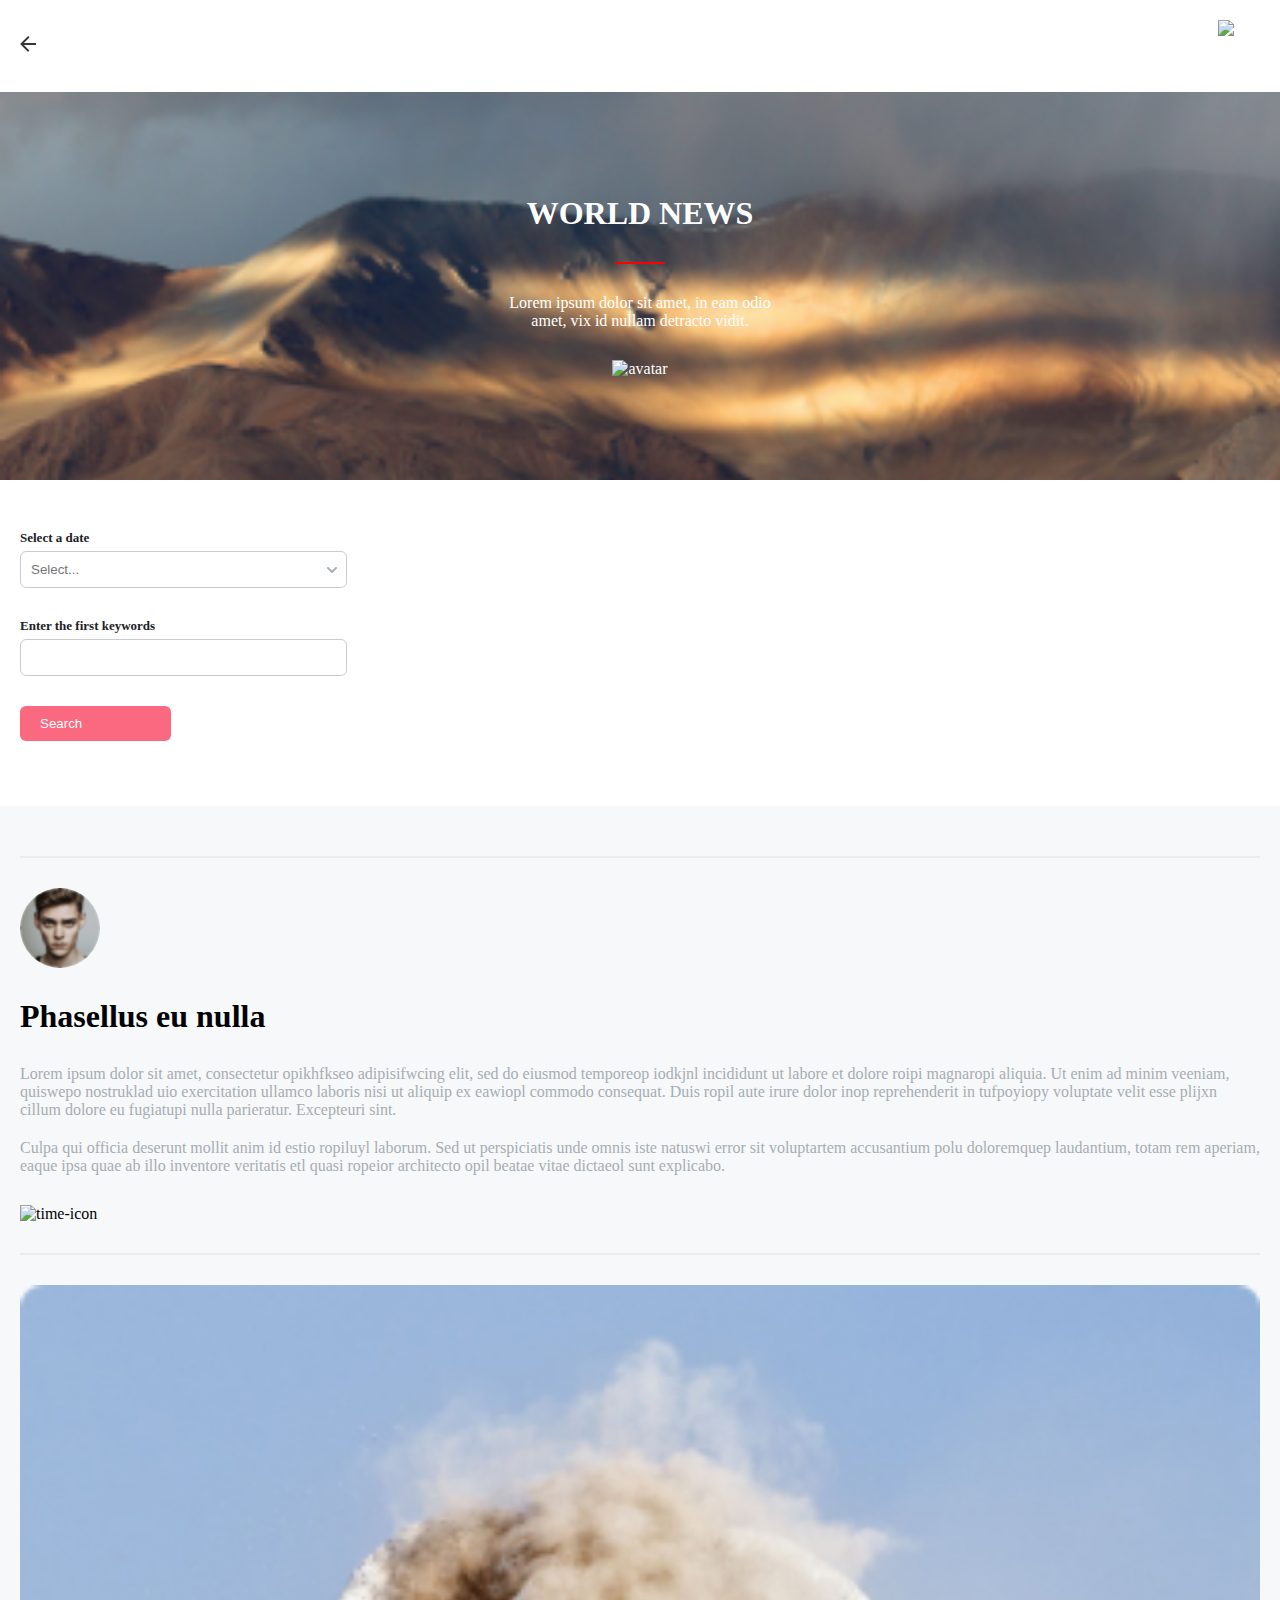
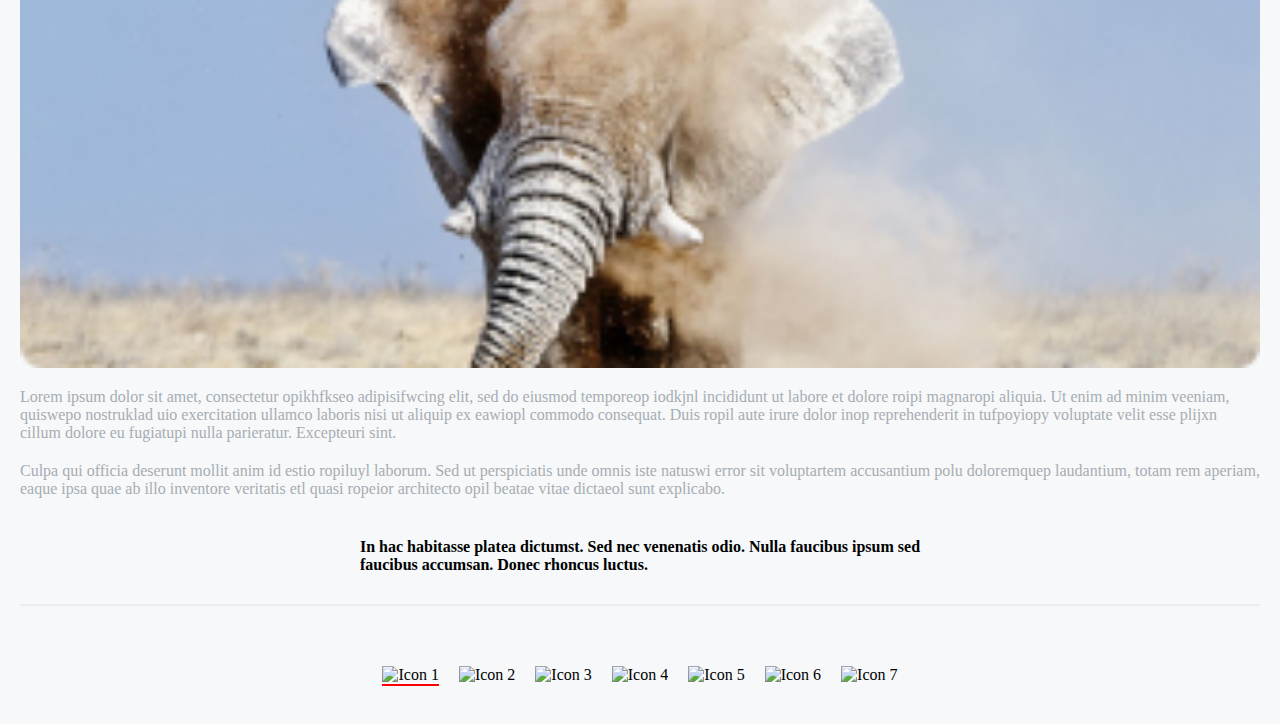
==== secondpage.html @ 63f8e37c "change" ====
<!DOCTYPE html>
<html lang="en">
<head>
    <meta charset="UTF-8">
    <meta name="viewport" content="width=device-width, initial-scale=1.0">
    <title>Document</title>
    <link rel="stylesheet" href="secondpage.css">
    <link rel="stylesheet" href="secondpage.css">
</head>
<body>
    <div class="container">
    <!-- header -->
    <header>
        <div class="logo">
            <img  class="logo" src="/icons/Arrow Back.png" alt="Your Logo">
        </div>
        
        <div class="avatar" onclick="openUserProfile">
            <img src="/unilab-project-responsive/icons/filter.png" alt="Avatar Icon">
        </div>
    </header>

    <!--  photo-container -->

    <section class="photo-container">
        <div class="photo-content">
            <h2 class="title">WORLD NEWS</h2>
            <div class="line"></div>
              <p class="text">Lorem ipsum dolor sit amet, 
                in eam odio <br> amet, vix id nullam detracto vidit.</p>
                <img src="/unilab-project-responsive/photos/avatar.png" alt="avatar">
        
          </div>
    </section>

    <!-- input-container -->

    <section class="input-container">
        <form>
            <div class="input-group">
                <label for="input1">Select a date</label>
                <div class="input-with-icon">
                    <input type="text" id="input1" name="input1" placeholder="Select..." />
                </div>
            </div>
            <div class="input-group">
                <label for="input2">Enter the first keywords</label>
                <input type="text" id="input2" name="input2">
            </div>
            <button type="button" id="search-button">Search</button>
        </form>
    </section>
  <!-- last-section -->

    <section class="avatar-section">
        <div class="avatar-line"></div>
        <div class="avatar-div">
        <div class="avatar-icon">
            <img class="avatar-icons" src="./photos/avatar.png" alt="Avatar">
            <div class="text-toggle">
                <h1 class="text-initial">Phasellus eu nulla </h1>
                <h1 class="text-hidden">malesuada, luctus diam.</h1>
            </div>
            <div class="text-part">
                <p class="text-first"> Lorem ipsum dolor sit amet, consectetur opikhfkseo adipisifwcing elit, 
                    sed do eiusmod temporeop iodkjnl incididunt ut labore et dolore roipi 
                    magnaropi aliquia. Ut enim ad minim veeniam, quiswepo nostruklad uio 
                    exercitation ullamco laboris nisi ut aliquip ex eawiopl commodo consequat.
                    Duis ropil aute irure dolor inop reprehenderit in tufpoyiopy voluptate velit
                    esse plijxn cillum dolore eu fugiatupi nulla parieratur. Excepteuri sint.
                </p>
                <p class="text-two"> Culpa qui officia deserunt mollit anim id estio ropiluyl laborum.
                    Sed ut perspiciatis unde omnis iste natuswi error sit voluptartem 
                    accusantium polu doloremquep laudantium, totam rem aperiam, eaque 
                    ipsa quae ab illo inventore veritatis etl quasi ropeior architecto
                    opil beatae vitae dictaeol sunt explicabo.
                </p>
            </div>
            <img class="time-icon-1" src="/unilab-project-responsive//icons/time1.png" alt="time-icon">
        </div>
        <div class="avatar-line"></div>
    </div> 

    <div class="lion-container">
    <img class="photo-lion" src="./photos/161975_1024x768.png" alt="lion">
    <div class="text-part">
        <p class="text-first"> Lorem ipsum dolor sit amet, consectetur opikhfkseo adipisifwcing elit, 
            sed do eiusmod temporeop iodkjnl incididunt ut labore et dolore roipi 
            magnaropi aliquia. Ut enim ad minim veeniam, quiswepo nostruklad uio 
            exercitation ullamco laboris nisi ut aliquip ex eawiopl commodo consequat.
            Duis ropil aute irure dolor inop reprehenderit in tufpoyiopy voluptate velit
            esse plijxn cillum dolore eu fugiatupi nulla parieratur. Excepteuri sint.
        </p>
        <p class="text-two"> Culpa qui officia deserunt mollit anim id estio ropiluyl laborum.
            Sed ut perspiciatis unde omnis iste natuswi error sit voluptartem 
            accusantium polu doloremquep laudantium, totam rem aperiam, eaque 
            ipsa quae ab illo inventore veritatis etl quasi ropeior architecto
            opil beatae vitae dictaeol sunt explicabo.
        </p>
    </div>
        <h1 class="button-text">In hac habitasse platea dictumst.
         Sed nec venenatis odio. Nulla faucibus ipsum sed <br> 
         faucibus accumsan. Donec rhoncus luctus. 
        </h1>
        <div class="avatar-line"></div>
    </div>  
</div>
</div> 
<footer>
<div class="icon-container">
    <div class="icon red-line">
        <img src="/unilab-project-responsive/icons/01.png" alt="Icon 1">
    </div>
    <div class="icon">
        <img src="/unilab-project-responsive/icons/02.png" alt="Icon 2">
    </div>
    <div class="icon">
        <img src="/unilab-project-responsive/icons/02.png" alt="Icon 3">
    </div>
    <div class="icon">
        <img src="/unilab-project-responsive/icons/03.png"alt="Icon 4">
    </div>
    <div class="icon">
        <img src="/unilab-project-responsive/icons/04.png" alt="Icon 5">
    </div>
    <div class="icon">
        <img src="/unilab-project-responsive/icons/05.png" alt="Icon 6">
    </div>
    <div class="icon">
        <img src="/unilab-project-responsive/icons/More.png" alt="Icon 7">
    </div>
</div>
</footer>
    </section>


   

</div> 
</body>
</html>
---- secondpage.css ----
*{
    margin: 0;
    padding: 0;
    box-sizing: border-box;
}
body{
    width: 100%;
    overflow-x: hidden;
}
.container{
    display: flex;
    flex-direction: column;
}
header {
    display: flex;
    justify-content: space-between;
    align-items: center;
    color: #fff; 
    padding: 20px 20px;
}

.logo {
    flex: 1; 
}

.logo-img {
    max-width: 100%; 
    height: auto; 
}

.avatar {
    flex: 0; 
    cursor: pointer;
}

.avatar-img {
    width: 40px; 
    height: auto; 
}


/* Style the photo container */
.photo-container {
    height: 388px;
    display: flex;
    justify-content: center;
    align-items: center;
    text-align: center;
    background-image: url(/photos/Image.png);
    background-size: cover;
    background-position: center;
    color: #fff;
    padding: 20px;
}

.photo-content {
    display: flex;
    justify-content: center;
    flex-direction: column;
    text-align: center;
    align-items: center;
}

.title {
    font-size: 32px;
}

.line {
    background-color: red;
    height: 2px;
    width: 50px; 
    margin: 30px auto;
    
}


.text {
    display: inline;
    font-size: 16px;
}

.photo-content img {
    display: block;
    margin: 0 auto;
    margin-top: 30px;
}

/* Style the input container */
.input-container {
    display: flex;
    text-align: center;
    height: 326px;
    padding: 20px;
    background-color: #FFFFFF;
    text-align: center;
}
form{
    width: 327px;
}
.input-group {
    margin: 30px 0;
}

label {
    display: flex;
    margin-bottom: 5px;
    color: #202124;
    font-weight: bold;
    font-size: 13px ;
}

input[type="text"] {
    width: 100%;
    padding: 10px;
    border: 1px solid #ccc;
    border-radius: 6px;
}

/* icon */
.input-with-icon {
    position: relative;
}

.input-with-icon input {
    padding-right: 30px; /* Adjust the padding to accommodate the icon */
}

.input-with-icon::before {
    content: "";
    background-image: url("/icons/dropdown.png"); 
    background-size: 10px; 
    background-repeat: no-repeat;
    background-position: right center;
    margin-right: 10px;
    position: absolute;
    top: 0;
    bottom: 0;
    right: 0;
    width: 20px; /* Adjust the width for the icon and padding */
}



button {
    width: 151px;
    display: flex;
    padding: 10px 20px;
    background-color: #FA6980;
    color: #fff;
    border: none;
    border-radius: 6px ;
    cursor: pointer;
}

/* Style the avatar section */

.avatar-line{
    display: flex;
    justify-content: center;
    background-color: #EBEDED;
    height: 2px;
    width: 100%; 
    margin: 30px auto;
}
.avatar-section {
    background-color: #F6F8F9;
    padding: 20px;
}
.avatar-div,
.lion-container{
    display: flex;
    flex-direction: column;
    align-items: center;
    
}

.avatar-icons {
    display: flex;
    width: 80px;
    height: 80px;
    border-radius: 50%;
}

.text-toggle{
    display: flex;
    margin: 30px 0;
}

.avatar-details h2 {
    color: #202124;
    font-size: 24px;
   
}

/* hide second line */
.text-hidden{
    display: none;
    cursor: pointer;
}

.text-first,
.text-two {
    padding-bottom: 20px;
    color: #A6ADB4;
    font-size: 16px;
}

.time-icon-1{
    margin-top: 10px;
    display: inline-block;
    vertical-align: middle;
  }

.photo-lion{
    width: 100%;
    padding-bottom: 20px;
}
.button-text{
    padding-top: 20px;
    font-size: 16px;
}

/* footer */
footer {
    display: flex;
    justify-content: center;
    background-color:  #F6F8F9;
    text-align: center; 
    padding: 10px; 
    padding-bottom: 40px;
}

.icon-container {
    display: flex;
    justify-content: flex-start;
    align-items: center;
}

.icon {
    margin: 0 10px; 
    display: inline-block;
    position: relative;
}

.icon img {
    width: 15px; 
    height: 15px; 
}

.red-line::before {
    content: "";
    position: absolute;
    bottom: -2px;
    left: 0;
    width: 100%;
    height: 2px; 
    background-color: red;
}
---- secondpage.css ----
*{
    margin: 0;
    padding: 0;
    box-sizing: border-box;
}
body{
    width: 100%;
    overflow-x: hidden;
}
.container{
    display: flex;
    flex-direction: column;
}
header {
    display: flex;
    justify-content: space-between;
    align-items: center;
    color: #fff; 
    padding: 20px 20px;
}

.logo {
    flex: 1; 
}

.logo-img {
    max-width: 100%; 
    height: auto; 
}

.avatar {
    flex: 0; 
    cursor: pointer;
}

.avatar-img {
    width: 40px; 
    height: auto; 
}


/* Style the photo container */
.photo-container {
    height: 388px;
    display: flex;
    justify-content: center;
    align-items: center;
    text-align: center;
    background-image: url(/photos/Image.png);
    background-size: cover;
    background-position: center;
    color: #fff;
    padding: 20px;
}

.photo-content {
    display: flex;
    justify-content: center;
    flex-direction: column;
    text-align: center;
    align-items: center;
}

.title {
    font-size: 32px;
}

.line {
    background-color: red;
    height: 2px;
    width: 50px; 
    margin: 30px auto;
    
}


.text {
    display: inline;
    font-size: 16px;
}

.photo-content img {
    display: block;
    margin: 0 auto;
    margin-top: 30px;
}

/* Style the input container */
.input-container {
    display: flex;
    text-align: center;
    height: 326px;
    padding: 20px;
    background-color: #FFFFFF;
    text-align: center;
}
form{
    width: 327px;
}
.input-group {
    margin: 30px 0;
}

label {
    display: flex;
    margin-bottom: 5px;
    color: #202124;
    font-weight: bold;
    font-size: 13px ;
}

input[type="text"] {
    width: 100%;
    padding: 10px;
    border: 1px solid #ccc;
    border-radius: 6px;
}

/* icon */
.input-with-icon {
    position: relative;
}

.input-with-icon input {
    padding-right: 30px; /* Adjust the padding to accommodate the icon */
}

.input-with-icon::before {
    content: "";
    background-image: url("/icons/dropdown.png"); 
    background-size: 10px; 
    background-repeat: no-repeat;
    background-position: right center;
    margin-right: 10px;
    position: absolute;
    top: 0;
    bottom: 0;
    right: 0;
    width: 20px; /* Adjust the width for the icon and padding */
}



button {
    width: 151px;
    display: flex;
    padding: 10px 20px;
    background-color: #FA6980;
    color: #fff;
    border: none;
    border-radius: 6px ;
    cursor: pointer;
}

/* Style the avatar section */

.avatar-line{
    display: flex;
    justify-content: center;
    background-color: #EBEDED;
    height: 2px;
    width: 100%; 
    margin: 30px auto;
}
.avatar-section {
    background-color: #F6F8F9;
    padding: 20px;
}
.avatar-div,
.lion-container{
    display: flex;
    flex-direction: column;
    align-items: center;
    
}

.avatar-icons {
    display: flex;
    width: 80px;
    height: 80px;
    border-radius: 50%;
}

.text-toggle{
    display: flex;
    margin: 30px 0;
}

.avatar-details h2 {
    color: #202124;
    font-size: 24px;
   
}

/* hide second line */
.text-hidden{
    display: none;
    cursor: pointer;
}

.text-first,
.text-two {
    padding-bottom: 20px;
    color: #A6ADB4;
    font-size: 16px;
}

.time-icon-1{
    margin-top: 10px;
    display: inline-block;
    vertical-align: middle;
  }

.photo-lion{
    width: 100%;
    padding-bottom: 20px;
}
.button-text{
    padding-top: 20px;
    font-size: 16px;
}

/* footer */
footer {
    display: flex;
    justify-content: center;
    background-color:  #F6F8F9;
    text-align: center; 
    padding: 10px; 
    padding-bottom: 40px;
}

.icon-container {
    display: flex;
    justify-content: flex-start;
    align-items: center;
}

.icon {
    margin: 0 10px; 
    display: inline-block;
    position: relative;
}

.icon img {
    width: 15px; 
    height: 15px; 
}

.red-line::before {
    content: "";
    position: absolute;
    bottom: -2px;
    left: 0;
    width: 100%;
    height: 2px; 
    background-color: red;
}
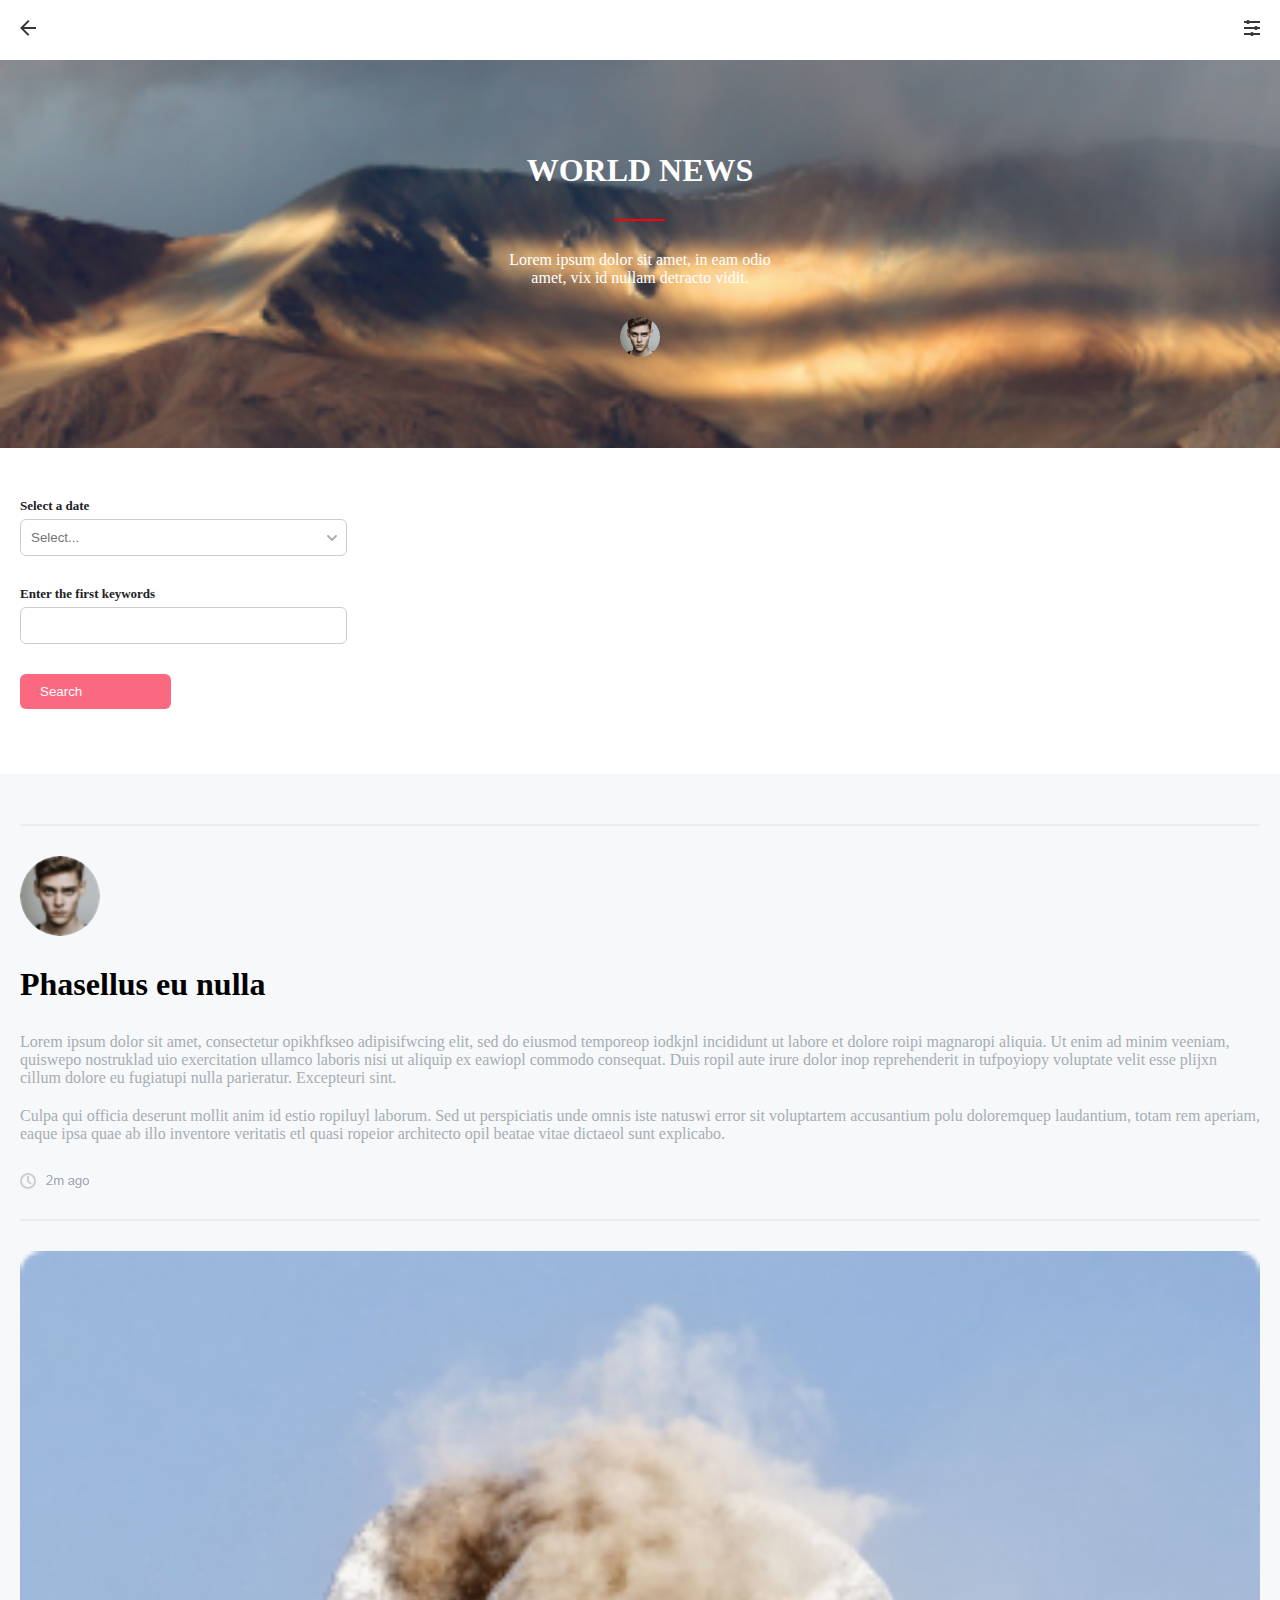
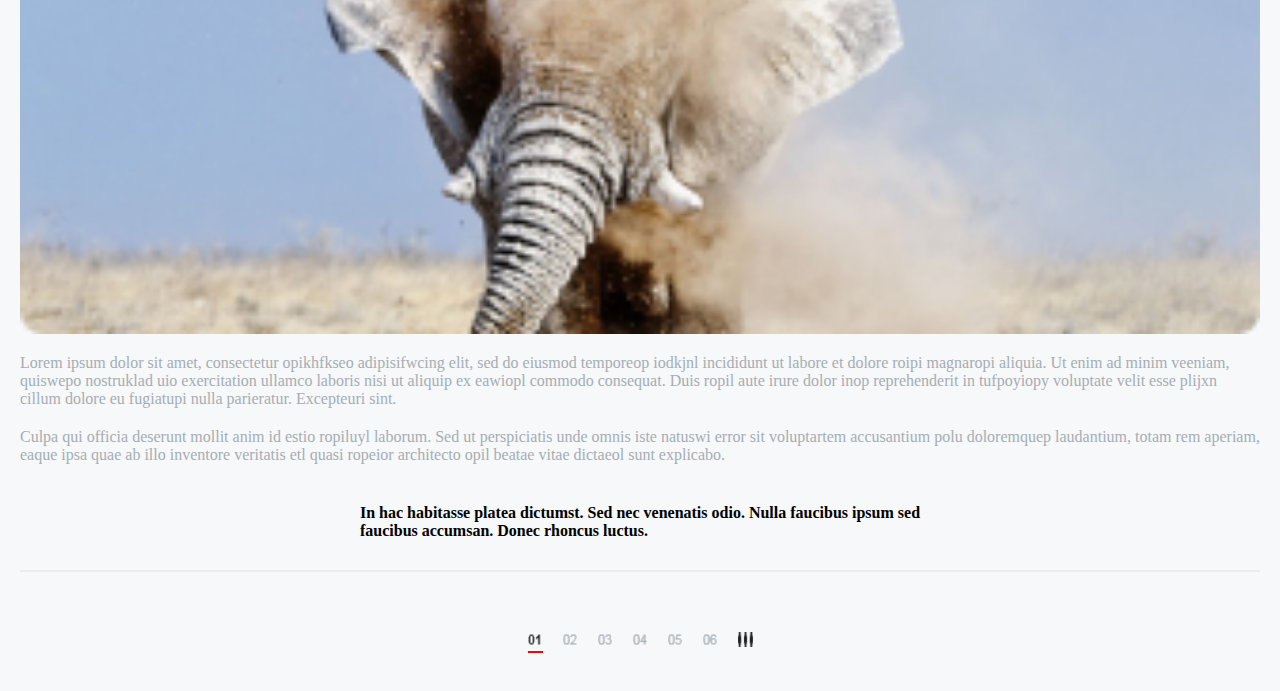
==== commit 0268e728: "change" ====
--- a/secondpage.html
+++ b/secondpage.html
@@ -16,7 +16,7 @@
         </div>
         
         <div class="avatar" onclick="openUserProfile">
-            <img src="/unilab-project-responsive/icons/filter.png" alt="Avatar Icon">
+            <img src="/icons/filter.png" alt="Avatar Icon">
         </div>
     </header>
 
@@ -28,7 +28,7 @@
             <div class="line"></div>
               <p class="text">Lorem ipsum dolor sit amet, 
                 in eam odio <br> amet, vix id nullam detracto vidit.</p>
-                <img src="/unilab-project-responsive/photos/avatar.png" alt="avatar">
+                <img src="/photos/avatar.png" alt="avatar">
         
           </div>
     </section>
@@ -76,7 +76,7 @@
                     opil beatae vitae dictaeol sunt explicabo.
                 </p>
             </div>
-            <img class="time-icon-1" src="/unilab-project-responsive//icons/time1.png" alt="time-icon">
+            <img class="time-icon-1" src="/icons/time1.png" alt="time-icon">
         </div>
         <div class="avatar-line"></div>
     </div> 
@@ -109,25 +109,25 @@
 <footer>
 <div class="icon-container">
     <div class="icon red-line">
-        <img src="/unilab-project-responsive/icons/01.png" alt="Icon 1">
+        <img src="/icons/01.png" alt="Icon 1">
     </div>
     <div class="icon">
-        <img src="/unilab-project-responsive/icons/02.png" alt="Icon 2">
+        <img src="/icons/02.png" alt="Icon 2">
     </div>
     <div class="icon">
-        <img src="/unilab-project-responsive/icons/02.png" alt="Icon 3">
+        <img src="/icons/03.png" alt="Icon 3">
     </div>
     <div class="icon">
-        <img src="/unilab-project-responsive/icons/03.png"alt="Icon 4">
+        <img src="/icons/04.png" alt="Icon 4">
     </div>
     <div class="icon">
-        <img src="/unilab-project-responsive/icons/04.png" alt="Icon 5">
+        <img src="/icons/05.png" alt="Icon 5">
     </div>
     <div class="icon">
-        <img src="/unilab-project-responsive/icons/05.png" alt="Icon 6">
+        <img src="/icons/06.png" alt="Icon 6">
     </div>
     <div class="icon">
-        <img src="/unilab-project-responsive/icons/More.png" alt="Icon 7">
+        <img src="/icons/More.png" alt="Icon 7">
     </div>
 </div>
 </footer>
